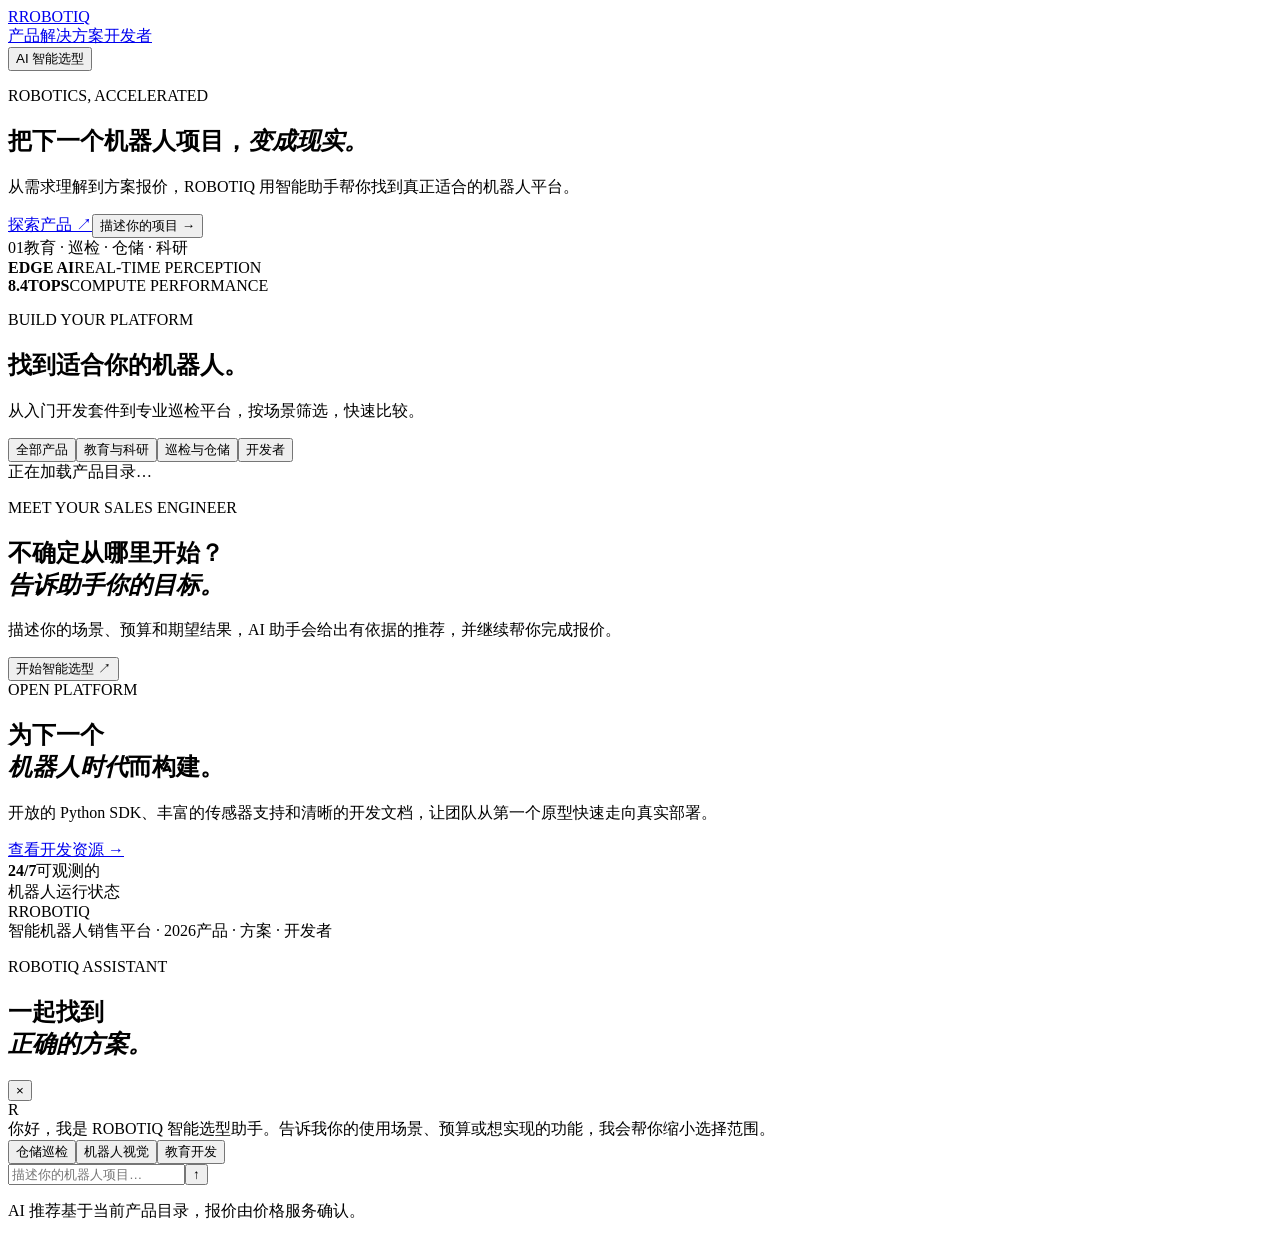
==== frontend/index.html @ 76cc3af2 "feat: add robot sales storefront and AI assistant UI" ====
<!doctype html>
<html lang="zh-CN">
  <head>
    <meta charset="utf-8" />
    <meta name="viewport" content="width=device-width, initial-scale=1" />
    <meta name="description" content="AI 机器人产品与智能选型平台" />
    <title>ROBOTIQ | AI 机器人选型平台</title>
    <link rel="stylesheet" href="/static/styles.css" />
  </head>
  <body>
    <header class="site-header">
      <a class="brand" href="/" aria-label="ROBOTIQ 首页"><span class="brand-mark">R</span><span>ROBOTIQ</span></a>
      <nav class="main-nav" aria-label="主导航"><a href="#products">产品</a><a href="#solutions">解决方案</a><a href="#developer">开发者</a></nav>
      <button class="assistant-trigger" id="open-assistant"><span class="status-dot"></span>AI 智能选型</button>
    </header>
    <main>
      <section class="hero">
        <div class="hero-copy"><p class="eyebrow">ROBOTICS, ACCELERATED</p><h1>把下一个机器人项目，<em>变成现实。</em></h1><p class="hero-lede">从需求理解到方案报价，ROBOTIQ 用智能助手帮你找到真正适合的机器人平台。</p><div class="hero-actions"><a class="button button-primary" href="#products">探索产品 <span>↗</span></a><button class="button button-ghost" id="hero-assistant">描述你的项目 <span>→</span></button></div><div class="hero-proof"><span>01</span><span class="proof-line"></span><span>教育 · 巡检 · 仓储 · 科研</span></div></div>
        <div class="hero-art" aria-label="机器人产品视觉"><div class="grid-floor"></div><div class="halo halo-one"></div><div class="halo halo-two"></div><div class="robot-silhouette"><div class="robot-head"><span class="robot-eye"></span><span class="robot-eye"></span></div><div class="robot-neck"></div><div class="robot-body"><span class="sensor"></span><span class="sensor sensor-two"></span></div><div class="robot-wheel wheel-left"></div><div class="robot-wheel wheel-right"></div></div><div class="hero-spec spec-top"><strong>EDGE AI</strong><span>REAL-TIME PERCEPTION</span></div><div class="hero-spec spec-bottom"><strong>8.4<span>TOPS</span></strong><span>COMPUTE PERFORMANCE</span></div></div>
      </section>
      <section class="section products-section" id="products"><div class="section-heading"><div><p class="eyebrow">BUILD YOUR PLATFORM</p><h2>找到适合你的机器人。</h2></div><p class="section-note">从入门开发套件到专业巡检平台，按场景筛选，快速比较。</p></div><div class="filter-row"><button class="filter active" data-filter="all">全部产品</button><button class="filter" data-filter="教育">教育与科研</button><button class="filter" data-filter="巡检">巡检与仓储</button><button class="filter" data-filter="开发者">开发者</button><span class="product-count" id="product-count"></span></div><div class="product-grid" id="product-grid"><div class="loading-state">正在加载产品目录…</div></div></section>
      <section class="assistant-banner" id="solutions"><div><p class="eyebrow">MEET YOUR SALES ENGINEER</p><h2>不确定从哪里开始？<br /><em>告诉助手你的目标。</em></h2></div><div class="banner-right"><p>描述你的场景、预算和期望结果，AI 助手会给出有依据的推荐，并继续帮你完成报价。</p><button class="button button-light" id="banner-assistant">开始智能选型 <span>↗</span></button></div></section>
      <section class="developer-section" id="developer"><div class="developer-label">OPEN PLATFORM</div><div><h2>为下一个<br /><em>机器人时代</em>而构建。</h2><p>开放的 Python SDK、丰富的传感器支持和清晰的开发文档，让团队从第一个原型快速走向真实部署。</p><a class="text-link" href="#products">查看开发资源 <span>→</span></a></div><div class="dev-stat"><strong>24/7</strong><span>可观测的<br />机器人运行状态</span></div></section>
    </main>
    <footer class="site-footer"><div class="brand"><span class="brand-mark">R</span><span>ROBOTIQ</span></div><span>智能机器人销售平台 · 2026</span><span>产品 · 方案 · 开发者</span></footer>
    <aside class="assistant-panel" id="assistant-panel" aria-label="AI 智能选型助手" aria-hidden="true"><div class="panel-backdrop" id="close-assistant"></div><div class="panel-content"><div class="panel-header"><div><p class="eyebrow">ROBOTIQ ASSISTANT</p><h2>一起找到<br /><em>正确的方案。</em></h2></div><button class="close-button" id="close-assistant-button" aria-label="关闭助手">×</button></div><div class="chat-messages" id="chat-messages"><div class="message assistant-message"><span class="message-icon">R</span><div>你好，我是 ROBOTIQ 智能选型助手。告诉我你的使用场景、预算或想实现的功能，我会帮你缩小选择范围。</div></div></div><div class="quick-prompts"><button data-prompt="我需要一款用于仓储巡检的机器人">仓储巡检</button><button data-prompt="我想做一个机器人视觉实验">机器人视觉</button><button data-prompt="适合学生学习的开发套件">教育开发</button></div><form class="chat-form" id="chat-form"><input id="chat-input" autocomplete="off" placeholder="描述你的机器人项目…" aria-label="描述你的机器人项目" /><button type="submit" aria-label="发送消息">↑</button></form><p class="panel-footnote">AI 推荐基于当前产品目录，报价由价格服务确认。</p></div></aside>
    <script src="/static/app.js" defer></script>
  </body>
</html>
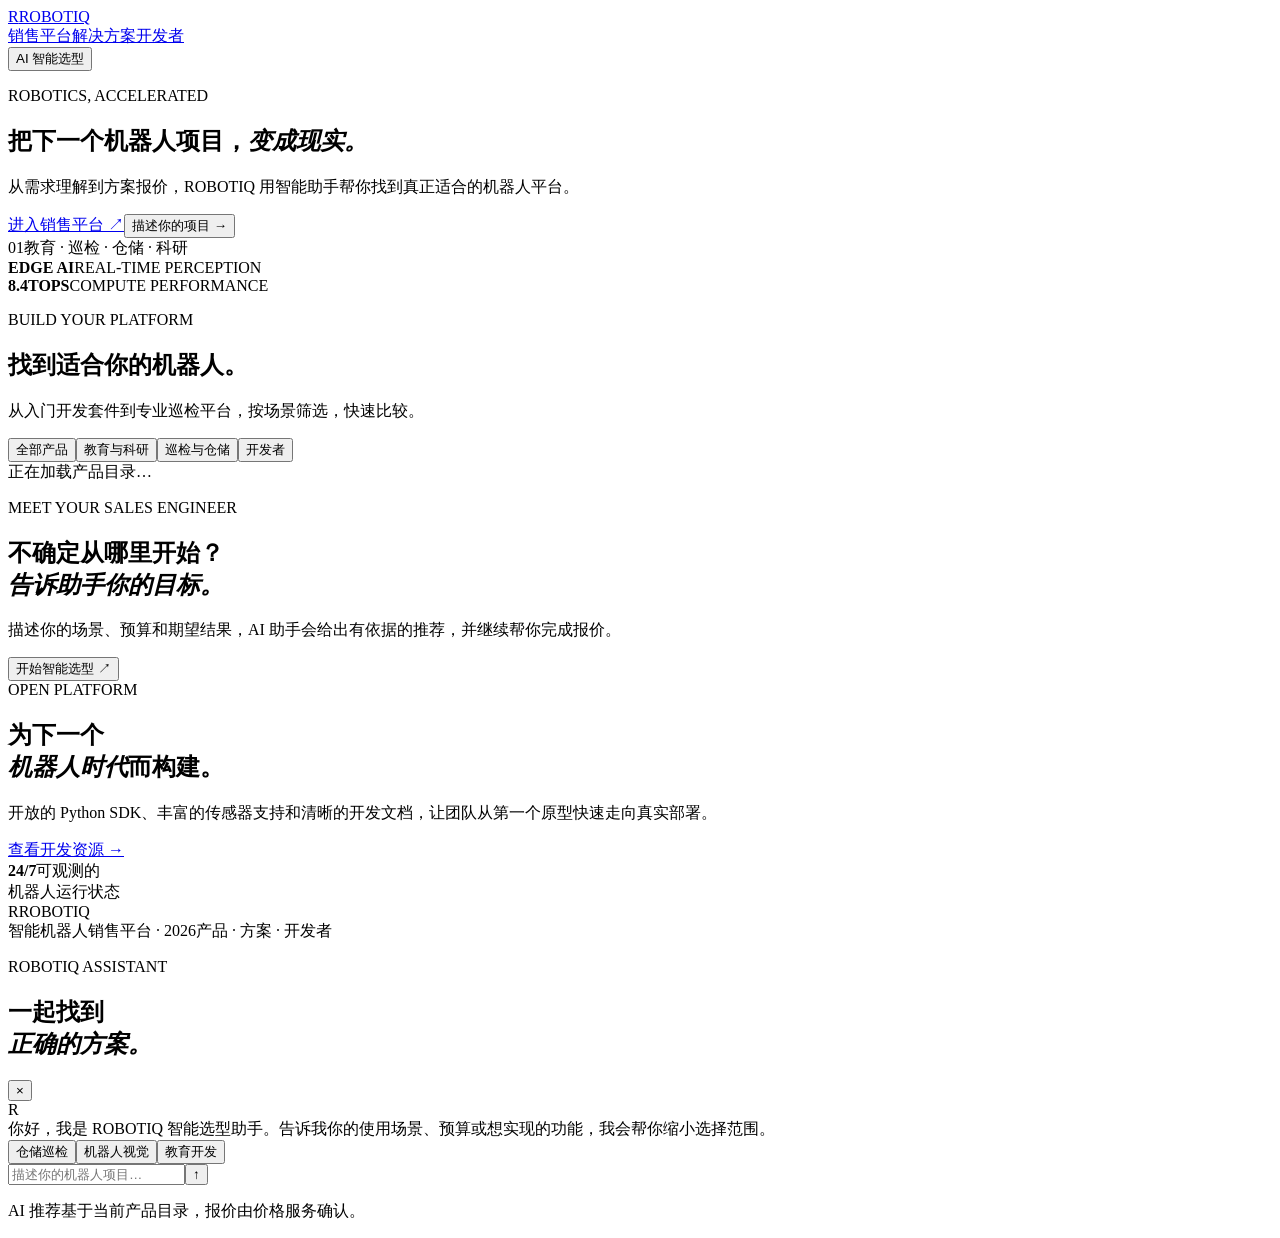
==== commit d558bcbb: "feat: add robot sales storefront" ====
--- a/frontend/index.html
+++ b/frontend/index.html
@@ -10,12 +10,12 @@
   <body>
     <header class="site-header">
       <a class="brand" href="/" aria-label="ROBOTIQ 首页"><span class="brand-mark">R</span><span>ROBOTIQ</span></a>
-      <nav class="main-nav" aria-label="主导航"><a href="#products">产品</a><a href="#solutions">解决方案</a><a href="#developer">开发者</a></nav>
+      <nav class="main-nav" aria-label="主导航"><a href="/sales">销售平台</a><a href="#solutions">解决方案</a><a href="#developer">开发者</a></nav>
       <button class="assistant-trigger" id="open-assistant"><span class="status-dot"></span>AI 智能选型</button>
     </header>
     <main>
       <section class="hero">
-        <div class="hero-copy"><p class="eyebrow">ROBOTICS, ACCELERATED</p><h1>把下一个机器人项目，<em>变成现实。</em></h1><p class="hero-lede">从需求理解到方案报价，ROBOTIQ 用智能助手帮你找到真正适合的机器人平台。</p><div class="hero-actions"><a class="button button-primary" href="#products">探索产品 <span>↗</span></a><button class="button button-ghost" id="hero-assistant">描述你的项目 <span>→</span></button></div><div class="hero-proof"><span>01</span><span class="proof-line"></span><span>教育 · 巡检 · 仓储 · 科研</span></div></div>
+        <div class="hero-copy"><p class="eyebrow">ROBOTICS, ACCELERATED</p><h1>把下一个机器人项目，<em>变成现实。</em></h1><p class="hero-lede">从需求理解到方案报价，ROBOTIQ 用智能助手帮你找到真正适合的机器人平台。</p><div class="hero-actions"><a class="button button-primary" href="/sales">进入销售平台 <span>↗</span></a><button class="button button-ghost" id="hero-assistant">描述你的项目 <span>→</span></button></div><div class="hero-proof"><span>01</span><span class="proof-line"></span><span>教育 · 巡检 · 仓储 · 科研</span></div></div>
         <div class="hero-art" aria-label="机器人产品视觉"><div class="grid-floor"></div><div class="halo halo-one"></div><div class="halo halo-two"></div><div class="robot-silhouette"><div class="robot-head"><span class="robot-eye"></span><span class="robot-eye"></span></div><div class="robot-neck"></div><div class="robot-body"><span class="sensor"></span><span class="sensor sensor-two"></span></div><div class="robot-wheel wheel-left"></div><div class="robot-wheel wheel-right"></div></div><div class="hero-spec spec-top"><strong>EDGE AI</strong><span>REAL-TIME PERCEPTION</span></div><div class="hero-spec spec-bottom"><strong>8.4<span>TOPS</span></strong><span>COMPUTE PERFORMANCE</span></div></div>
       </section>
       <section class="section products-section" id="products"><div class="section-heading"><div><p class="eyebrow">BUILD YOUR PLATFORM</p><h2>找到适合你的机器人。</h2></div><p class="section-note">从入门开发套件到专业巡检平台，按场景筛选，快速比较。</p></div><div class="filter-row"><button class="filter active" data-filter="all">全部产品</button><button class="filter" data-filter="教育">教育与科研</button><button class="filter" data-filter="巡检">巡检与仓储</button><button class="filter" data-filter="开发者">开发者</button><span class="product-count" id="product-count"></span></div><div class="product-grid" id="product-grid"><div class="loading-state">正在加载产品目录…</div></div></section>
@@ -24,6 +24,28 @@
     </main>
     <footer class="site-footer"><div class="brand"><span class="brand-mark">R</span><span>ROBOTIQ</span></div><span>智能机器人销售平台 · 2026</span><span>产品 · 方案 · 开发者</span></footer>
     <aside class="assistant-panel" id="assistant-panel" aria-label="AI 智能选型助手" aria-hidden="true"><div class="panel-backdrop" id="close-assistant"></div><div class="panel-content"><div class="panel-header"><div><p class="eyebrow">ROBOTIQ ASSISTANT</p><h2>一起找到<br /><em>正确的方案。</em></h2></div><button class="close-button" id="close-assistant-button" aria-label="关闭助手">×</button></div><div class="chat-messages" id="chat-messages"><div class="message assistant-message"><span class="message-icon">R</span><div>你好，我是 ROBOTIQ 智能选型助手。告诉我你的使用场景、预算或想实现的功能，我会帮你缩小选择范围。</div></div></div><div class="quick-prompts"><button data-prompt="我需要一款用于仓储巡检的机器人">仓储巡检</button><button data-prompt="我想做一个机器人视觉实验">机器人视觉</button><button data-prompt="适合学生学习的开发套件">教育开发</button></div><form class="chat-form" id="chat-form"><input id="chat-input" autocomplete="off" placeholder="描述你的机器人项目…" aria-label="描述你的机器人项目" /><button type="submit" aria-label="发送消息">↑</button></form><p class="panel-footnote">AI 推荐基于当前产品目录，报价由价格服务确认。</p></div></aside>
+    <dialog class="quote-dialog" id="quote-dialog" aria-labelledby="quote-title">
+      <div class="quote-header"><div><p class="eyebrow">BUILD YOUR ORDER</p><h2 id="quote-title">配置与报价</h2></div><button class="close-button" id="close-quote" aria-label="关闭报价窗口" type="button">×</button></div>
+      <div id="quote-step-form">
+        <p class="quote-product" id="selected-product"></p>
+        <form id="quote-form" class="quote-form">
+          <label>数量<input type="number" name="quantity" min="1" max="10000" value="1" required /></label>
+          <label>联系人<input type="text" name="customer_name" maxlength="120" autocomplete="name" required /></label>
+          <label>邮箱<input type="email" name="customer_email" maxlength="200" autocomplete="email" required /></label>
+          <button class="button button-primary" type="submit">生成报价 <span>→</span></button>
+        </form>
+      </div>
+      <div id="quote-step-review" hidden>
+        <p class="quote-ref" id="quote-ref"></p><div id="quote-lines"></div>
+        <dl class="quote-totals"><div><dt>小计</dt><dd id="quote-subtotal"></dd></div><div><dt>税额</dt><dd id="quote-tax"></dd></div><div class="grand-total"><dt>合计</dt><dd id="quote-total"></dd></div></dl>
+        <p class="quote-expiry" id="quote-expiry"></p>
+        <label class="terms"><input type="checkbox" id="quote-terms" />我已核对产品、数量、金额和报价有效期，并确认创建订单。</label>
+        <button class="quote-back" id="edit-configuration" type="button">修改数量或联系人</button>
+        <button class="button button-primary" id="confirm-order" type="button" disabled>确认报价并创建订单 <span>→</span></button>
+      </div>
+      <div id="quote-step-success" hidden><p class="eyebrow">ORDER CREATED</p><h3>订单已创建。</h3><p id="order-summary"></p><button class="button button-ghost" id="finish-order" type="button">继续浏览产品</button></div>
+      <p class="quote-error" id="quote-error" role="alert" hidden></p>
+    </dialog>
     <script src="/static/app.js" defer></script>
   </body>
 </html>
